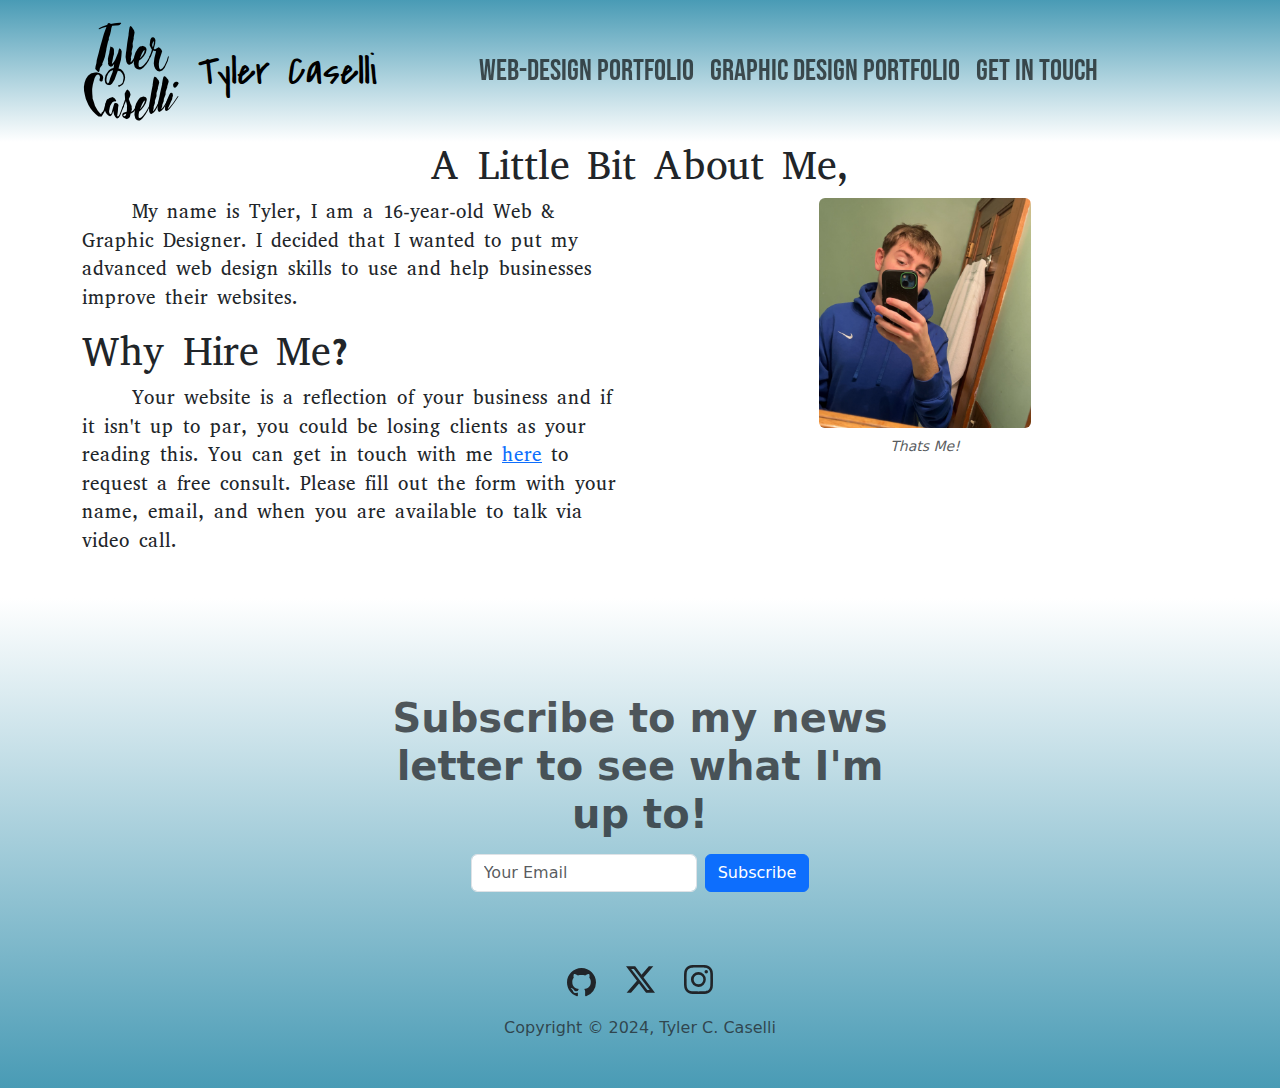
==== index.html @ 9202d7a9 "All website files added" ====
<!DOCTYPE html>
<html data-bs-theme="light" lang="en">

<head>
    <meta charset="utf-8">
    <meta name="viewport" content="width=device-width, initial-scale=1.0, shrink-to-fit=no">
    <title>TylerCaselli.com</title>
    <meta name="description" content="Welcome to my website! I am a freelance Web Developer/Designer, Graphic Designer, and Photo Editor!">
    <script type="application/ld+json">
        {
            "@context": "http://schema.org",
            "@type": "WebSite",
            "name": "Tyler Caselli",
            "url": "https://www.tylercaselli.com"
        }
    </script>
    <link rel="icon" type="image/png" sizes="1000x1000" href="assets/img/favicons/Favicon.png">
    <link rel="icon" type="image/png" sizes="1000x1000" href="assets/img/favicons/Favicon.png" media="(prefers-color-scheme: dark)">
    <link rel="icon" type="image/png" sizes="1000x1000" href="assets/img/favicons/Favicon.png">
    <link rel="icon" type="image/png" sizes="1000x1000" href="assets/img/favicons/Favicon.png" media="(prefers-color-scheme: dark)">
    <link rel="icon" type="image/png" sizes="1000x1000" href="assets/img/favicons/Favicon.png">
    <link rel="icon" type="image/png" sizes="1000x1000" href="assets/img/favicons/Favicon.png">
    <link rel="icon" type="image/png" sizes="1000x1000" href="assets/img/favicons/Favicon.png">
    <link rel="stylesheet" href="assets/bootstrap/css/bootstrap.min.css">
    <link rel="stylesheet" href="https://fonts.googleapis.com/css?family=Abyssinica+SIL&amp;display=swap">
    <link rel="stylesheet" href="https://fonts.googleapis.com/css?family=Akronim&amp;display=swap">
    <link rel="stylesheet" href="https://fonts.googleapis.com/css?family=Allan&amp;display=swap">
    <link rel="stylesheet" href="https://fonts.googleapis.com/css?family=Almendra+Display&amp;display=swap">
    <link rel="stylesheet" href="https://fonts.googleapis.com/css?family=Audiowide&amp;display=swap">
    <link rel="stylesheet" href="https://fonts.googleapis.com/css?family=Bebas+Neue&amp;display=swap">
    <link rel="stylesheet" href="https://fonts.googleapis.com/css?family=Bungee+Outline&amp;display=swap">
    <link rel="stylesheet" href="https://fonts.googleapis.com/css?family=Bungee+Shade&amp;display=swap">
    <link rel="stylesheet" href="https://fonts.googleapis.com/css?family=Bungee+Spice&amp;display=swap">
    <link rel="stylesheet" href="https://fonts.googleapis.com/css?family=Comforter&amp;display=swap">
    <link rel="stylesheet" href="https://fonts.googleapis.com/css?family=Covered+By+Your+Grace&amp;display=swap">
    <link rel="stylesheet" href="https://fonts.googleapis.com/css?family=Knewave&amp;display=swap">
    <link rel="stylesheet" href="assets/css/Animated-CSS-Waves-Background-SVG.css">
    <link rel="stylesheet" href="assets/css/Animated-Typing-With-Blinking.css">
    <link rel="stylesheet" href="assets/css/Footer-Basic-icons.css">
    <link rel="stylesheet" href="assets/css/Lightbox-Gallery-baguetteBox.min.css">
    <link rel="stylesheet" href="assets/css/Projects-Grid-Horizontal-images.css">
</head>

<body>
    <header>
        <nav class="navbar navbar-expand-md bg-body py-3" style="background: linear-gradient(#499bb5 0%, white 100%);">
            <div class="container"><a class="navbar-brand d-flex align-items-center" href="index.html"><span style="font-family: Akronim, serif;font-size: 28px;"><img style="text-align: center;" src="assets/img/nav-bar-icon.png" width="100" height="100"><a href="index.html" style="color: var(--bs-navbar-brand-color);text-decoration: none;font-family: 'Covered By Your Grace', serif;font-size: 42px;"><span style="color: rgb(0, 0, 0);">Tyler Caselli</span></a></span></a><button data-bs-toggle="collapse" class="navbar-toggler" data-bs-target="#navcol-1" style="font-family: Akronim, serif;font-size: 28px;"><span class="visually-hidden" style="font-family: Akronim, serif;font-size: 28px;">Toggle navigation</span><span class="navbar-toggler-icon" style="font-family: Akronim, serif;font-size: 28px;"></span></button>
                <div class="collapse navbar-collapse" id="navcol-1">
                    <ul class="navbar-nav me-auto" style="font-family: Akronim, serif;font-size: 28px;margin-left: auto;">
                        <li class="nav-item" style="font-family: 'Bebas Neue', sans-serif;font-size: 30px;transform: perspective(0px);"><a class="nav-link" href="web-portfolio.html" style="font-family: 'Bebas Neue', sans-serif;font-size: 30px;transform: perspective(0px);border: 0px ridge rgb(255,255,255) ;">Web-Design Portfolio</a></li>
                        <li class="nav-item" style="font-family: 'Bebas Neue', sans-serif;font-size: 30px;transform: perspective(0px);"><a class="nav-link" style="font-family: 'Bebas Neue', sans-serif;font-size: 30px;transform: perspective(0px);border: 0px ridge rgb(255,255,255) ;" href="graphic-portfolio.html">Graphic Design Portfolio</a></li>
                        <li class="nav-item" style="font-family: 'Bebas Neue', sans-serif;font-size: 30px;transform: perspective(0px);"><a class="nav-link" href="contact.html" style="font-family: 'Bebas Neue', sans-serif;font-size: 30px;transform: perspective(0px);border: 0px ridge rgb(255,255,255) ;">Get In Touch</a></li>
                    </ul>
                </div>
            </div>
        </nav>
    </header>
    <div class="col">
        <h1 style="font-family: 'Abyssinica SIL', serif;text-align: center;">A Little Bit About Me,</h1>
        <div class="container">
            <div class="row">
                <div class="col-md-6">
                    <p style="font-family: 'Abyssinica SIL', serif;text-align: left;text-indent: 50px;font-size: 19px;">My name is Tyler, I am a 16-year-old Web &amp; Graphic Designer. I decided that I wanted to put my advanced web design skills to use and help businesses improve their websites.</p>
                    <h1 style="font-family: 'Abyssinica SIL', serif;">Why Hire Me?</h1>
                    <p style="font-family: 'Abyssinica SIL', serif;text-align: left;text-indent: 50px;font-size: 19px;">Your website is a reflection of your business and if it isn't up to par, you could be losing clients as your reading this. You can get in touch with me&nbsp;<a href="contact.html">here</a>&nbsp;to request a free consult. Please fill out the form with your name, email, and when you are available to talk via video call.</p>
                </div>
                <div class="col-md-6 text-center">
                    <figure class="figure"><img class="rounded img-fluid figure-img border-4" src="assets/img/me.jpg" height="230" width="212" alt="Erroe Loading Image!">
                        <figcaption class="figure-caption"><em>Thats Me!</em></figcaption>
                    </figure>
                </div>
            </div>
        </div>
    </div>
    <h6>&nbsp;</h6>
    <footer class="text-center" style="background: linear-gradient(white 0%, #499bb5 100%);">
        <div class="container text-muted py-4 py-lg-5">
            <section class="newsletter-subscribe py-4 py-xl-5">
                <div class="container">
                    <div class="row mb-2">
                        <div class="col-md-8 col-xl-6 text-center mx-auto">
                            <h2 class="display-6 fw-bold">Subscribe to my news letter to see what I'm up to!</h2>
                        </div>
                    </div>
                    <form class="d-flex justify-content-center flex-wrap" data-bss-recipient="3b39b10eb6bf6596e59523a8f92f563f" data-bss-subject="Joined The News Letter!">
                        <div class="mb-3"><input class="form-control" type="email" name="email" placeholder="Your Email"></div>
                        <div class="mb-3"><button class="btn btn-primary ms-2" type="submit">Subscribe </button></div>
                    </form>
                </div>
            </section>
            <ul class="list-inline">
                <li class="list-inline-item me-4"><a href="https://github.com/Tyguy047" style="color: var(--bs-body-color);"><svg xmlns="http://www.w3.org/2000/svg" width="1em" height="1em" fill="currentColor" viewBox="0 0 16 16" class="bi bi-github" style="font-size: 29px;">
                            <path d="M8 0C3.58 0 0 3.58 0 8c0 3.54 2.29 6.53 5.47 7.59.4.07.55-.17.55-.38 0-.19-.01-.82-.01-1.49-2.01.37-2.53-.49-2.69-.94-.09-.23-.48-.94-.82-1.13-.28-.15-.68-.52-.01-.53.63-.01 1.08.58 1.23.82.72 1.21 1.87.87 2.33.66.07-.52.28-.87.51-1.07-1.78-.2-3.64-.89-3.64-3.95 0-.87.31-1.59.82-2.15-.08-.2-.36-1.02.08-2.12 0 0 .67-.21 2.2.82.64-.18 1.32-.27 2-.27.68 0 1.36.09 2 .27 1.53-1.04 2.2-.82 2.2-.82.44 1.1.16 1.92.08 2.12.51.56.82 1.27.82 2.15 0 3.07-1.87 3.75-3.65 3.95.29.25.54.73.54 1.48 0 1.07-.01 1.93-.01 2.2 0 .21.15.46.55.38A8.012 8.012 0 0 0 16 8c0-4.42-3.58-8-8-8"></path>
                        </svg></a></li>
                <li class="list-inline-item me-4" style="font-size: 29px;"><a href="https://twitter.com/TylerCaselli"><svg xmlns="http://www.w3.org/2000/svg" width="1em" height="1em" fill="currentColor" viewBox="0 0 16 16" class="bi bi-twitter-x" style="font-size: 29px;color: var(--bs-body-color);">
                            <path d="M12.6.75h2.454l-5.36 6.142L16 15.25h-4.937l-3.867-5.07-4.425 5.07H.316l5.733-6.57L0 .75h5.063l3.495 4.633L12.601.75Zm-.86 13.028h1.36L4.323 2.145H2.865l8.875 11.633Z"></path>
                        </svg></a></li>
                <li class="list-inline-item" style="font-size: 29px;"><a href="https://www.instagram.com/tylercaselli/"><svg xmlns="http://www.w3.org/2000/svg" width="1em" height="1em" fill="currentColor" viewBox="0 0 16 16" class="bi bi-instagram" style="font-size: 29px;color: var(--bs-body-color);">
                            <path d="M8 0C5.829 0 5.556.01 4.703.048 3.85.088 3.269.222 2.76.42a3.917 3.917 0 0 0-1.417.923A3.927 3.927 0 0 0 .42 2.76C.222 3.268.087 3.85.048 4.7.01 5.555 0 5.827 0 8.001c0 2.172.01 2.444.048 3.297.04.852.174 1.433.372 1.942.205.526.478.972.923 1.417.444.445.89.719 1.416.923.51.198 1.09.333 1.942.372C5.555 15.99 5.827 16 8 16s2.444-.01 3.298-.048c.851-.04 1.434-.174 1.943-.372a3.916 3.916 0 0 0 1.416-.923c.445-.445.718-.891.923-1.417.197-.509.332-1.09.372-1.942C15.99 10.445 16 10.173 16 8s-.01-2.445-.048-3.299c-.04-.851-.175-1.433-.372-1.941a3.926 3.926 0 0 0-.923-1.417A3.911 3.911 0 0 0 13.24.42c-.51-.198-1.092-.333-1.943-.372C10.443.01 10.172 0 7.998 0h.003zm-.717 1.442h.718c2.136 0 2.389.007 3.232.046.78.035 1.204.166 1.486.275.373.145.64.319.92.599.28.28.453.546.598.92.11.281.24.705.275 1.485.039.843.047 1.096.047 3.231s-.008 2.389-.047 3.232c-.035.78-.166 1.203-.275 1.485a2.47 2.47 0 0 1-.599.919c-.28.28-.546.453-.92.598-.28.11-.704.24-1.485.276-.843.038-1.096.047-3.232.047s-2.39-.009-3.233-.047c-.78-.036-1.203-.166-1.485-.276a2.478 2.478 0 0 1-.92-.598 2.48 2.48 0 0 1-.6-.92c-.109-.281-.24-.705-.275-1.485-.038-.843-.046-1.096-.046-3.233 0-2.136.008-2.388.046-3.231.036-.78.166-1.204.276-1.486.145-.373.319-.64.599-.92.28-.28.546-.453.92-.598.282-.11.705-.24 1.485-.276.738-.034 1.024-.044 2.515-.045v.002zm4.988 1.328a.96.96 0 1 0 0 1.92.96.96 0 0 0 0-1.92zm-4.27 1.122a4.109 4.109 0 1 0 0 8.217 4.109 4.109 0 0 0 0-8.217zm0 1.441a2.667 2.667 0 1 1 0 5.334 2.667 2.667 0 0 1 0-5.334"></path>
                        </svg></a></li>
            </ul>
            <p class="mb-0">Copyright © 2024, Tyler C. Caselli</p>
        </div>
    </footer>
    <script src="assets/bootstrap/js/bootstrap.min.js"></script>
    <script src="assets/js/smart-forms.min.js"></script>
    <script src="assets/js/bs-init.js"></script>
    <script src="assets/js/Animated-Typing-With-Blinking-Animated-Type-Heading.js"></script>
    <script src="assets/js/Lightbox-Gallery-baguetteBox.min.js"></script>
    <script src="assets/js/Lightbox-Gallery.js"></script>
</body>

</html>
---- assets/css/Animated-CSS-Waves-Background-SVG.css ----
.waveWrapper {
  overflow: hidden;
  position: absolute;
  left: 0;
  right: 0;
  bottom: 0;
  top: 0;
  margin: auto;
}

.waveWrapperInner {
  position: absolute;
  width: 100%;
  overflow: hidden;
  height: 100%;
  bottom: -1px;
  background-image: linear-gradient(to top, #86377b 20%, #27273c 80%);
  z-index: -1;
}

.bgTop {
  /*z-index: 2;*/
  opacity: 0.5;
  position: absolute;
}

.bgMiddle {
  z-index: -1;
  opacity: 0.75;
  position: absolute;
}

.bgBottom {
  z-index: -2;
  position: absolute;
}

.wave {
  position: absolute;
  left: 0;
  width: 200%;
  height: 100%;
  background-repeat: repeat no-repeat;
  background-position: 0 bottom;
  transform-origin: center bottom;
}

.waveTop {
  background-size: 50% 100px;
}

.waveAnimation .waveTop {
  animation: move-wave 3s;
  -webkit-animation: move-wave 3s;
  -webkit-animation-delay: 1s;
  animation-delay: 1s;
}

.waveMiddle {
  background-size: 50% 120px;
}

.waveAnimation .waveMiddle {
  animation: move_wave 10s linear infinite;
}

.waveBottom {
  background-size: 50% 100px;
}

.waveAnimation .waveBottom {
  animation: move_wave 15s linear infinite;
}
---- assets/css/Animated-Typing-With-Blinking.css ----
.blinking {
  font-size: 70px;
  animation: blinkingText 1.2s infinite;
}

.cd-words-wrapper {
  display: inline-block;
  position: relative;
  text-align: left;
  font-size: 70px;
}

.cd-words-wrapper b {
  display: inline-block;
  position: absolute;
  white-space: nowrap;
  left: 0;
  top: 0;
}

.blc {
  font-size: 70px;
}

.cd-words-wrapper b.is-visible {
  position: relative;
}

.cd-headline.clip span {
  display: inline-block;
  padding: .2em 0;
}

.cd-headline.clip .cd-words-wrapper {
  overflow: hidden;
  vertical-align: top;
}

.cd-headline.clip b {
  opacity: 0;
}

.cd-headline b.is-visible {
  opacity: 1;
  font-weight: 900;
}

.is-visible, .blc {
  color: gery;
}

.animated-text {
  transform: scale(0.5);
}

@media (min-width: 768px) {
  .animated-text {
    transform: scale(1.2);
  }
}

@media (max-width: 576px) {
  .animated-text {
    transform: scale(0.3);
    white-space: nowrap;
  }
}

.noSelect {
  pointer-events: none;
}
---- assets/css/Footer-Basic-icons.css ----
.bs-icon {
  --bs-icon-size: .75rem;
  display: flex;
  flex-shrink: 0;
  justify-content: center;
  align-items: center;
  font-size: var(--bs-icon-size);
  width: calc(var(--bs-icon-size) * 2);
  height: calc(var(--bs-icon-size) * 2);
  color: var(--bs-primary);
}

.bs-icon-xs {
  --bs-icon-size: 1rem;
  width: calc(var(--bs-icon-size) * 1.5);
  height: calc(var(--bs-icon-size) * 1.5);
}

.bs-icon-sm {
  --bs-icon-size: 1rem;
}

.bs-icon-md {
  --bs-icon-size: 1.5rem;
}

.bs-icon-lg {
  --bs-icon-size: 2rem;
}

.bs-icon-xl {
  --bs-icon-size: 2.5rem;
}

.bs-icon.bs-icon-primary {
  color: var(--bs-white);
  background: var(--bs-primary);
}

.bs-icon.bs-icon-primary-light {
  color: var(--bs-primary);
  background: rgba(var(--bs-primary-rgb), .2);
}

.bs-icon.bs-icon-semi-white {
  color: var(--bs-primary);
  background: rgba(255, 255, 255, .5);
}

.bs-icon.bs-icon-rounded {
  border-radius: .5rem;
}

.bs-icon.bs-icon-circle {
  border-radius: 50%;
}

.bs-icon-sm.bs-icon-rounded.bs-icon-primary.bs-icon {
}

.navbar-brand {
}
---- assets/css/Projects-Grid-Horizontal-images.css ----
.fit-cover {
  object-fit: cover;
}
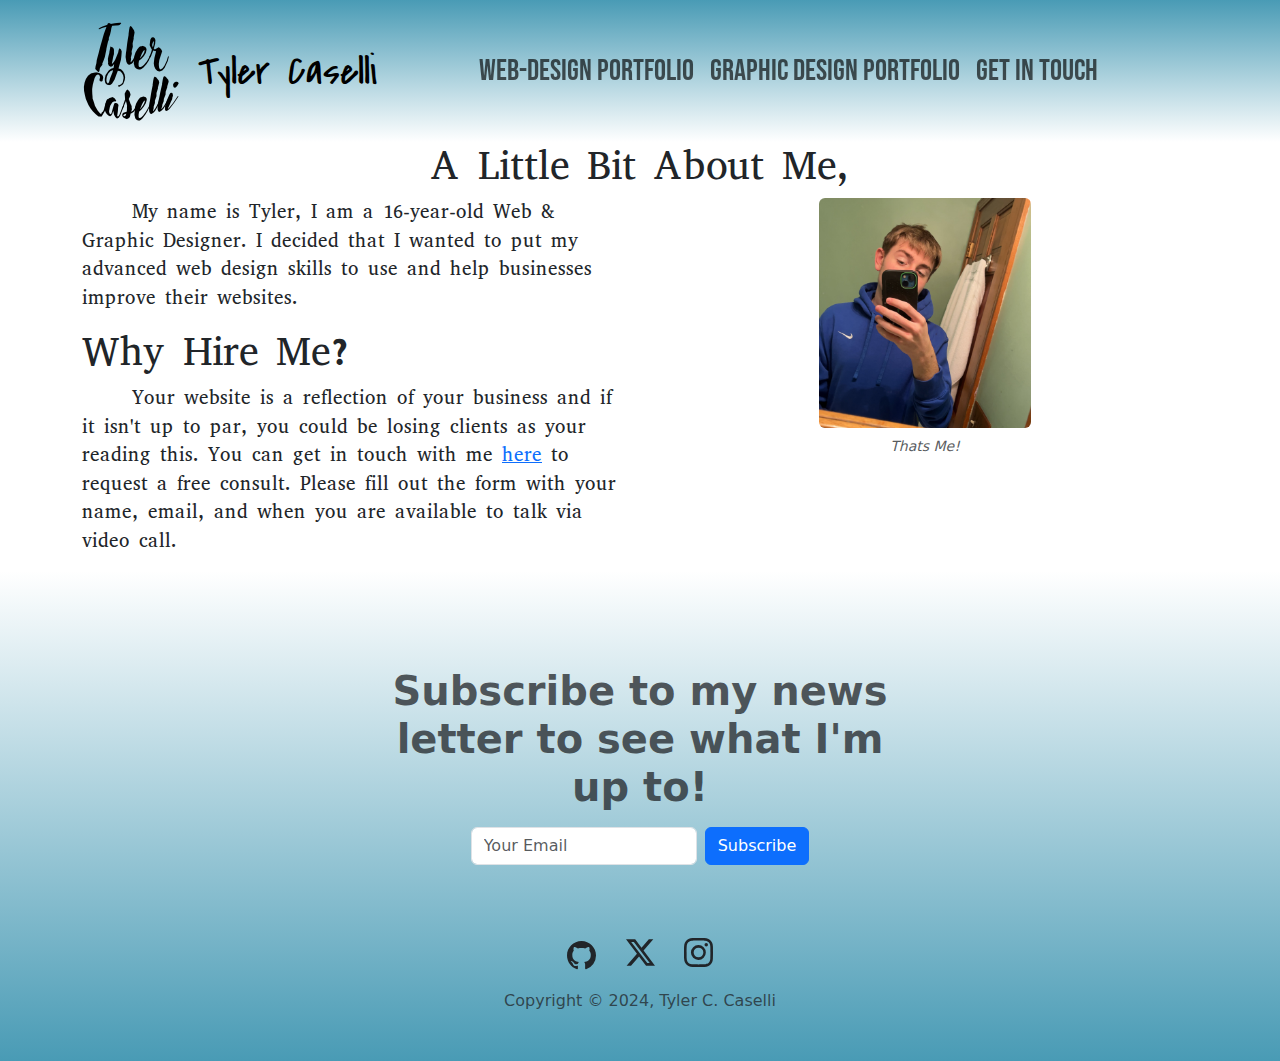
==== commit 67eac01d: "Update 2/21/2024" ====
--- a/index.html
+++ b/index.html
@@ -72,7 +72,6 @@
             </div>
         </div>
     </div>
-    <h6>&nbsp;</h6>
     <footer class="text-center" style="background: linear-gradient(white 0%, #499bb5 100%);">
         <div class="container text-muted py-4 py-lg-5">
             <section class="newsletter-subscribe py-4 py-xl-5">
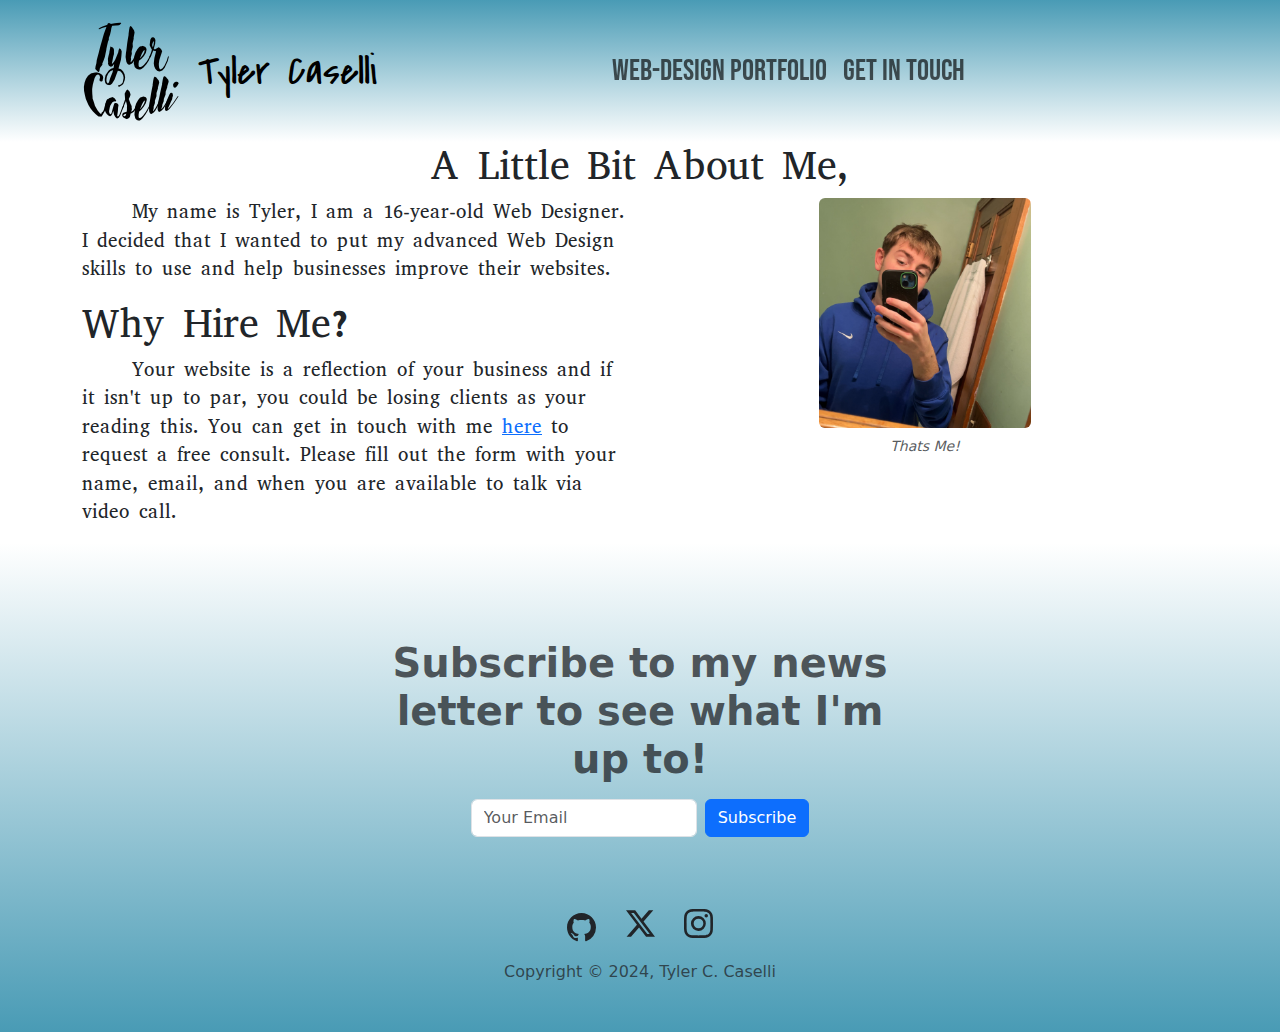
==== commit c84ac94b: "No Longer A Graphic Designer" ====
--- a/index.html
+++ b/index.html
@@ -48,7 +48,6 @@
                 <div class="collapse navbar-collapse" id="navcol-1">
                     <ul class="navbar-nav me-auto" style="font-family: Akronim, serif;font-size: 28px;margin-left: auto;">
                         <li class="nav-item" style="font-family: 'Bebas Neue', sans-serif;font-size: 30px;transform: perspective(0px);"><a class="nav-link" href="web-portfolio.html" style="font-family: 'Bebas Neue', sans-serif;font-size: 30px;transform: perspective(0px);border: 0px ridge rgb(255,255,255) ;">Web-Design Portfolio</a></li>
-                        <li class="nav-item" style="font-family: 'Bebas Neue', sans-serif;font-size: 30px;transform: perspective(0px);"><a class="nav-link" style="font-family: 'Bebas Neue', sans-serif;font-size: 30px;transform: perspective(0px);border: 0px ridge rgb(255,255,255) ;" href="graphic-portfolio.html">Graphic Design Portfolio</a></li>
                         <li class="nav-item" style="font-family: 'Bebas Neue', sans-serif;font-size: 30px;transform: perspective(0px);"><a class="nav-link" href="contact.html" style="font-family: 'Bebas Neue', sans-serif;font-size: 30px;transform: perspective(0px);border: 0px ridge rgb(255,255,255) ;">Get In Touch</a></li>
                     </ul>
                 </div>
@@ -60,7 +59,7 @@
         <div class="container">
             <div class="row">
                 <div class="col-md-6">
-                    <p style="font-family: 'Abyssinica SIL', serif;text-align: left;text-indent: 50px;font-size: 19px;">My name is Tyler, I am a 16-year-old Web &amp; Graphic Designer. I decided that I wanted to put my advanced web design skills to use and help businesses improve their websites.</p>
+                    <p style="font-family: 'Abyssinica SIL', serif;text-align: left;text-indent: 50px;font-size: 19px;">My name is Tyler, I am a 16-year-old Web Designer. I decided that I wanted to put my advanced Web Design skills to use and help businesses improve their websites.</p>
                     <h1 style="font-family: 'Abyssinica SIL', serif;">Why Hire Me?</h1>
                     <p style="font-family: 'Abyssinica SIL', serif;text-align: left;text-indent: 50px;font-size: 19px;">Your website is a reflection of your business and if it isn't up to par, you could be losing clients as your reading this. You can get in touch with me&nbsp;<a href="contact.html">here</a>&nbsp;to request a free consult. Please fill out the form with your name, email, and when you are available to talk via video call.</p>
                 </div>
